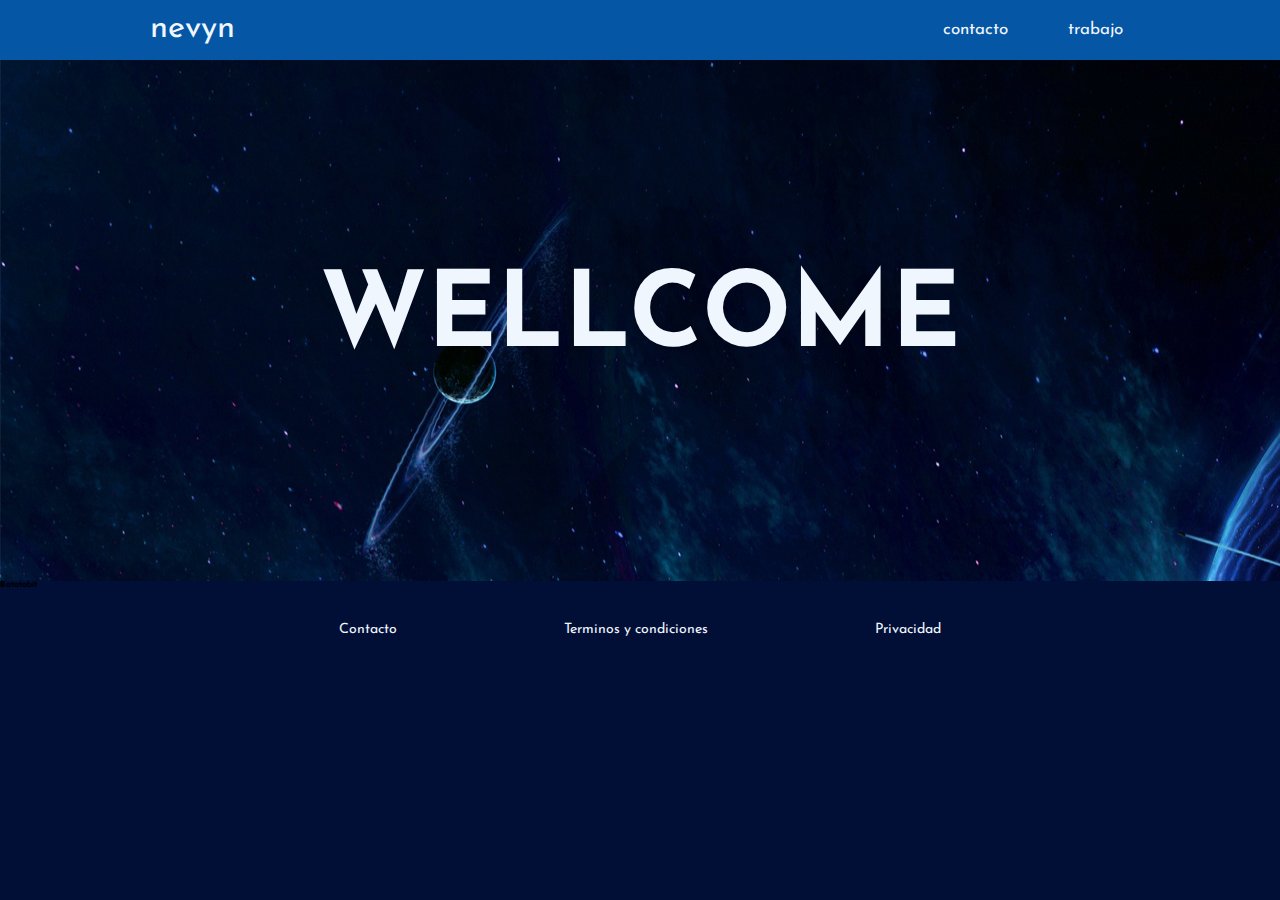
==== index.html @ 483557d3 "base del proyecto" ====
<!DOCTYPE html>
<html lang="es">
<head>
    <meta charset="UTF-8">
    <meta http-equiv="X-UA-Compatible" content="IE=edge">
    <meta name="viewport" content="width=device-width, initial-scale=1.0">
    <title>YUSB3L</title>
    <link rel="preconnect" href="https://fonts.googleapis.com">
    <link rel="preconnect" href="https://fonts.gstatic.com" crossorigin>
    <link href="https://fonts.googleapis.com/css2?family=Josefin+Sans:wght@200;300;500&display=swap" rel="stylesheet">
    <link rel="stylesheet" href="estilos/style.css">
    <link rel="stylesheet" href="estilos/normalize.css">
</head>
<body>
    <header class="header">
        <a class="header--icon" href="#">nevyn</a>
        <nav class="header--nav">
            <ul class="header--nav-list">
                <li class="header--nav-list__item"><a href="#">Contacto</a></li>
                <li class="header--nav-list__item"><a href="#">Trabajo</a></li>
            </ul>
        </nav>
    </header>
    <main class="main-home">
        <aside class="main-home__aside">
            <h1>WELLCOME</h1>
        </aside>
        <div class="main-home--work-list">
            <article class="main-home--work-list__item">
                <h3>Batatabit</h3>
            </article>

        </div>
    </main>
    <footer class="footer">
        <ul class="footer--list">
            <li class="footer--list__item"><a href="#">Contacto</a></li>
            <li class="footer--list__item"><a href="#">Terminos y condiciones</a></li>
            <li class="footer--list__item"><a href="#">Privacidad</a></li>
        </ul>
    </footer>

</body>
</html>
---- estilos/style.css ----
*{
    box-sizing: border-box;
    margin: 0;
    padding: 0;
    font-size: 90%;
    font-family: "Josefin Sans", sans-serif;
}
:root{
    --color-font:#010F37;
    --color-second:#0556A4;
    --color-medium:#53AFEC;
    --color-celest:#CCF4FE;
    --color-letter:#F0F6FD;
}
body{
    background-color:var(--color-font);
}
.header{
    background-color:var(--color-second);
    display: flex;
    align-items:center;
    justify-content: space-between;
    height: 60px;
    padding: 0 150px;
}
.header--icon{
    color: var(--color-letter);
    font-size: 2.8em;
    text-decoration: none;
}
.header--nav-list {
    display: flex;
    flex-wrap: nowrap;       
}
.header--nav-list__item{
    display: flex;
    align-items: center;
    justify-content: center;
    width: 70px;
    margin: 0 0 0 50px;

}
.header--nav-list__item a{
    text-transform:lowercase;
    text-decoration: none;
    font-size: 2em;
    color: var(--color-letter);
}
.header--nav-list__item a:hover{
    font-size: 2.3em;
    color: var(--color-celest);
}

/* main home*/
.main-home{
}
.main-home__aside{
    display: flex;
    align-items: center;
    justify-content: center;
    background-image: url(../recursos/panet3.jpg);

}
.main-home__aside h1{
    margin: 0 0 0 0;
    padding: 200px;
    color: var(--color-letter);
    font-size: 10em;
}


/* footer*/

.footer {
   
}
.footer--list{
    margin: auto;
    width: 60%;
    display: flex;
    height: 80px;
    align-items: center;
    justify-content: space-around;
    flex-wrap: nowrap;
    list-style: none;
}
.footer--list__item{

}
.footer--list__item a {
    font-size: 1.5em;
    color: var(--color-letter);
    text-decoration: none;
}
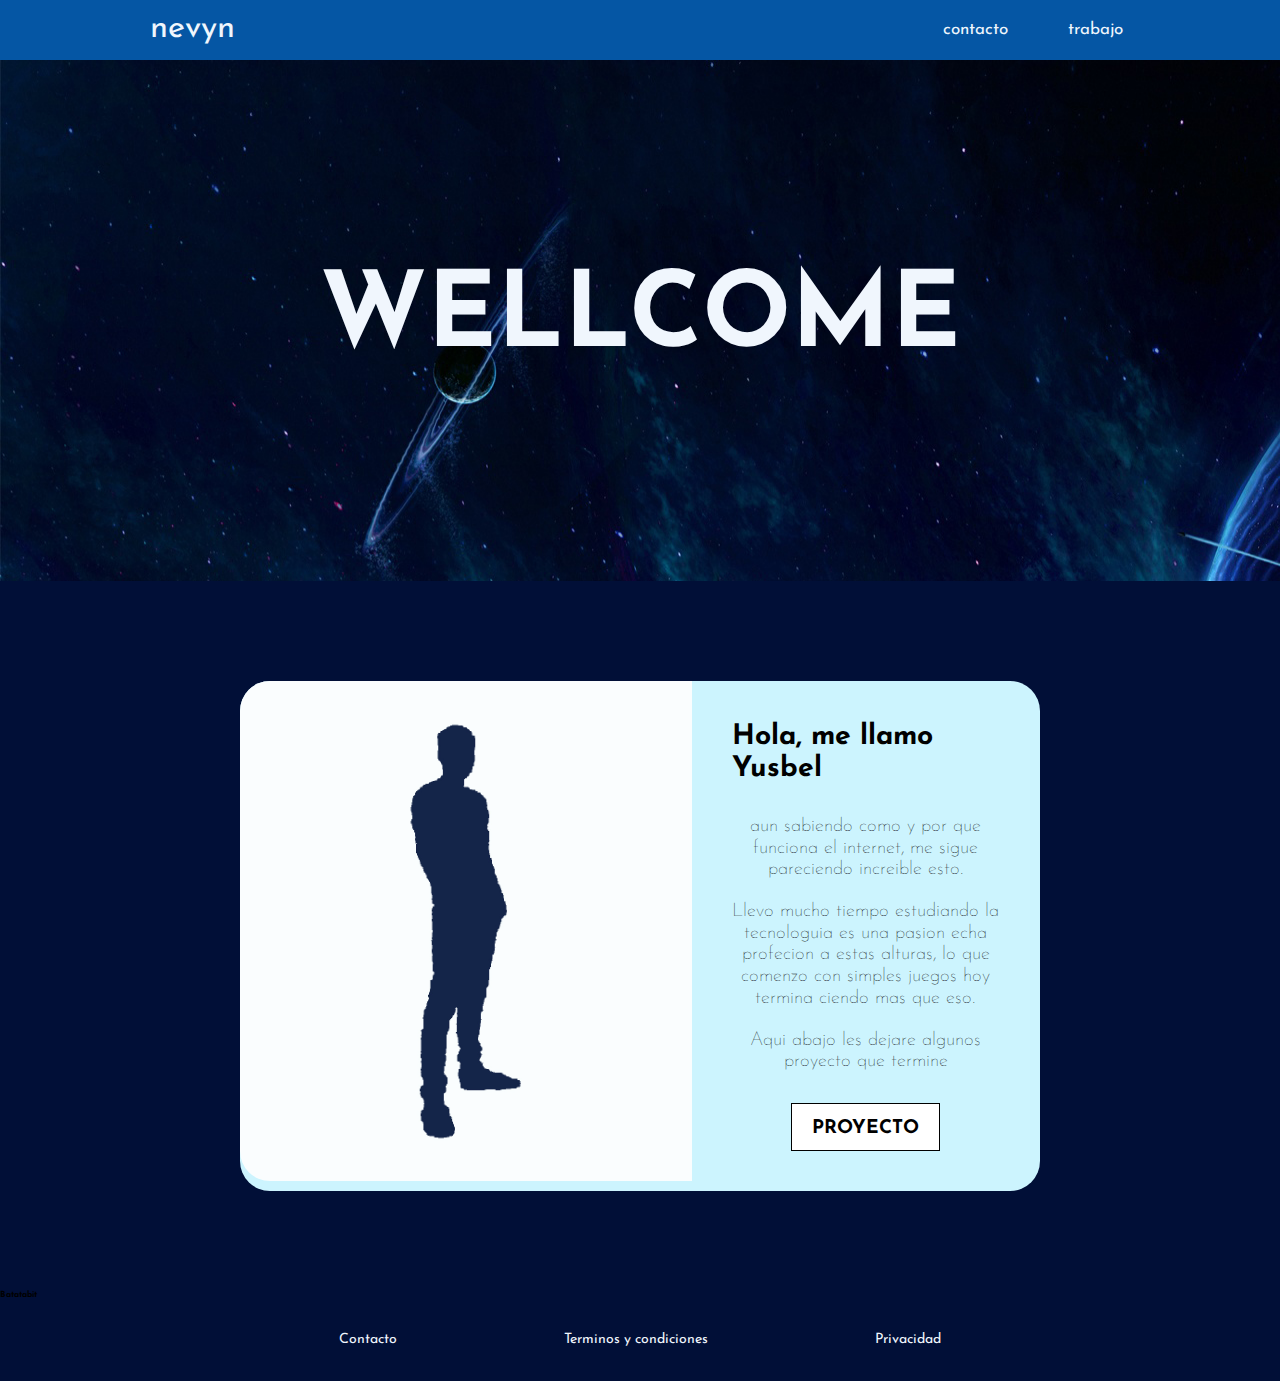
==== commit f0000d20: "mi targeta" ====
--- a/index.html
+++ b/index.html
@@ -25,6 +25,21 @@
         <aside class="main-home__aside">
             <h1>WELLCOME</h1>
         </aside>
+        <article class="main-home__target">
+            <img src="recursos/was.jpg" alt="mi foto">
+            <div class="main-home__target--text">
+                <h3>Hola, me llamo Yusbel</h3>
+                <p>
+                    aun sabiendo como y por que funciona el internet,  me sigue pareciendo increible esto.
+                </p>
+                <p>
+                    Llevo mucho tiempo estudiando la tecnologuia es una pasion echa profecion a estas alturas, lo que comenzo con simples juegos hoy termina ciendo mas que eso. 
+                </p>
+                <p>Aqui abajo les dejare algunos proyecto que termine</p>
+                <button>Proyecto</button>
+            </div>
+
+        </article>
         <div class="main-home--work-list">
             <article class="main-home--work-list__item">
                 <h3>Batatabit</h3>
--- a/estilos/style.css
+++ b/estilos/style.css
@@ -9,7 +9,7 @@
     --color-font:#010F37;
     --color-second:#0556A4;
     --color-medium:#53AFEC;
-    --color-celest:#CCF4FE;
+    --color-celest:#ccf4fe;
     --color-letter:#F0F6FD;
 }
 body{
@@ -52,8 +52,6 @@
 }
 
 /* main home*/
-.main-home{
-}
 .main-home__aside{
     display: flex;
     align-items: center;
@@ -67,13 +65,54 @@
     color: var(--color-letter);
     font-size: 10em;
 }
+/*tarjeta de presentacion*/
+.main-home__target{
+    display: flex;
+    width: 800px;
+    margin: 100px auto;
+    border-radius: 30px;
+    background-color: var(--color-celest);
+}
+.main-home__target img {
+    height: 500px;
+    border-radius: 30px 0 0 30px;
+    opacity: .9;
+}
+.main-home__target:hover img{
+    opacity:1 ;
+}
+.main-home__target--text{
+    display: flex;
+    height: auto;
+    align-content: flex-start;
+    flex-wrap: wrap;
+    justify-content: center;
+    padding: 20px;
 
+}
+.main-home__target--text h3 {
+    padding: 20px;
+    font-size: 3em;
 
+}
+
+.main-home__target--text p {
+    text-align: center;
+    font-size: 2em;
+    font-weight: lighter;
+    padding: 10px;
+}
+.main-home__target--text button{
+    padding: 14px 20px 10px;
+    margin: 20px;
+    font-weight: bold;
+    font-size: 2em;
+    background-color:#ffffff;
+    border: 1px solid #000;
+    text-transform: uppercase;
+}
 /* footer*/
 
-.footer {
-   
-}
 .footer--list{
     margin: auto;
     width: 60%;
@@ -84,9 +123,6 @@
     flex-wrap: nowrap;
     list-style: none;
 }
-.footer--list__item{
-
-}
 .footer--list__item a {
     font-size: 1.5em;
     color: var(--color-letter);
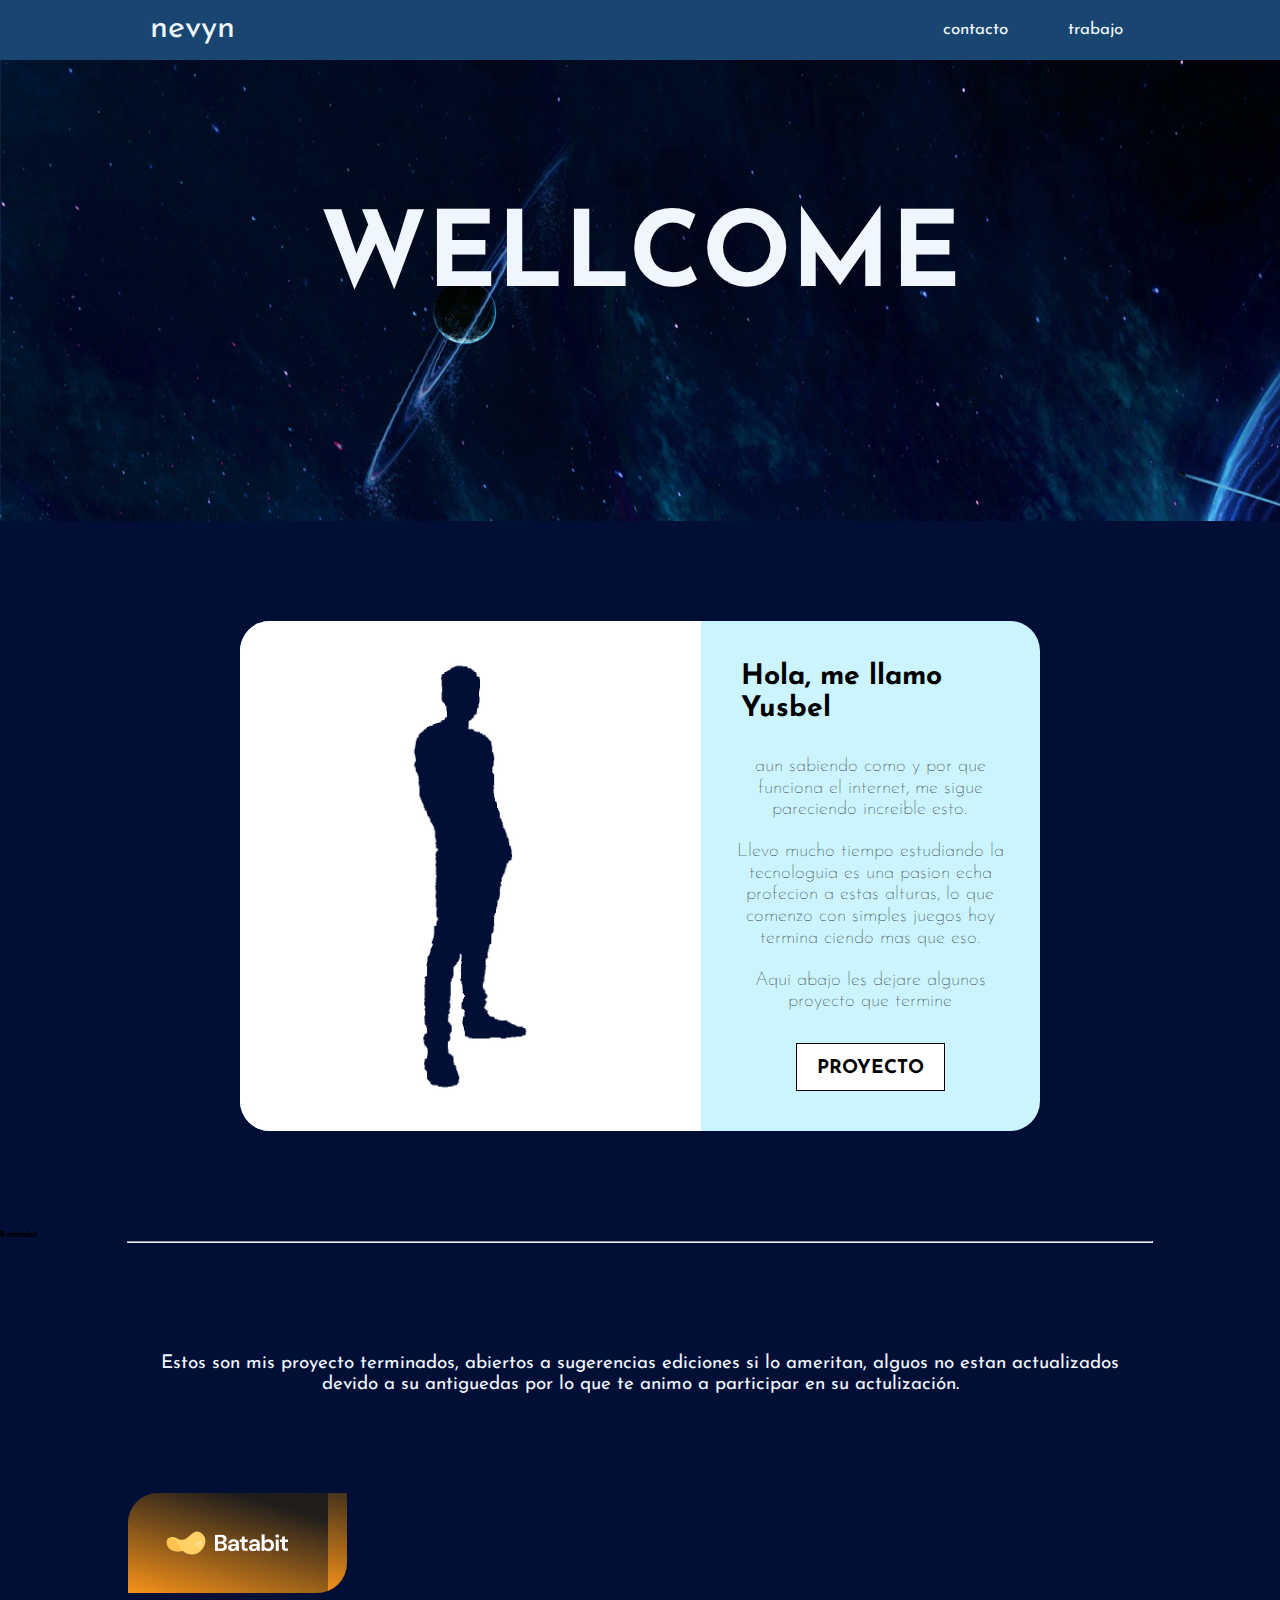
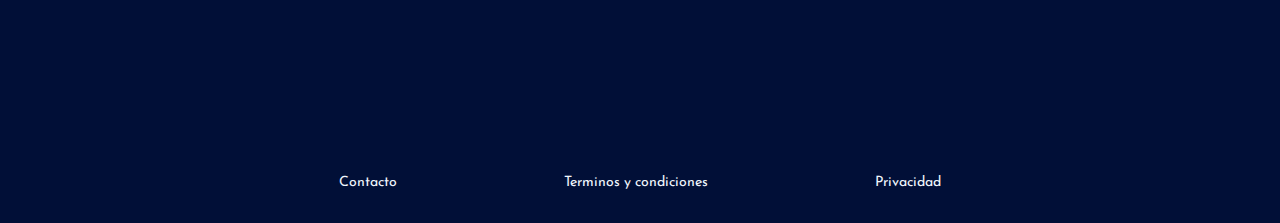
==== commit 9877d9b3: "agregar seccion trabajo" ====
--- a/index.html
+++ b/index.html
@@ -46,6 +46,16 @@
             </article>
 
         </div>
+        <hr>
+        <section class="trabajos">
+            <aside>
+                <p>Estos son mis proyecto terminados, abiertos a sugerencias ediciones si lo ameritan, alguos no estan actualizados devido a su antiguedas por lo que te animo a participar en su actulización.</p>
+            </aside>
+            <article class="trabajo--items">
+                <a href="#">Batatabit</a>
+            </article>
+            
+        </section>
     </main>
     <footer class="footer">
         <ul class="footer--list">
--- a/estilos/style.css
+++ b/estilos/style.css
@@ -7,7 +7,7 @@
 }
 :root{
     --color-font:#010F37;
-    --color-second:#0556A4;
+    --color-second:#194670;
     --color-medium:#53AFEC;
     --color-celest:#ccf4fe;
     --color-letter:#F0F6FD;
@@ -16,6 +16,8 @@
     background-color:var(--color-font);
 }
 .header{
+    position: fixed;
+    width: 100%;
     background-color:var(--color-second);
     display: flex;
     align-items:center;
@@ -47,6 +49,7 @@
     color: var(--color-letter);
 }
 .header--nav-list__item a:hover{
+    transition:.2s;
     font-size: 2.3em;
     color: var(--color-celest);
 }
@@ -74,13 +77,13 @@
     background-color: var(--color-celest);
 }
 .main-home__target img {
-    height: 500px;
+    height:510px;
     border-radius: 30px 0 0 30px;
-    opacity: .9;
-}
+    /*opacity: .7;*/
+}/*
 .main-home__target:hover img{
-    opacity:1 ;
-}
+    opacity:.9 ;
+}*/
 .main-home__target--text{
     display: flex;
     height: auto;
@@ -111,6 +114,54 @@
     border: 1px solid #000;
     text-transform: uppercase;
 }
+.main-home__target--text button:hover{
+    background-color: #eee;
+
+}
+.main-home hr {
+    width: 80%;
+    margin: auto;
+    height: .2px;
+}
+.trabajos {
+    display: grid;
+    grid-template-columns: 1fr 1fr 1fr 1fr;
+    gap:50px;
+    grid-template-rows:100px 100px;
+    grid-template-areas:    "aside aside aside aside"
+                            "item1 item2 item3 item4"
+                            "item5 item6 item7 item8" ;
+    width: 80%;
+    height: auto;
+    margin: 100px auto;
+}
+.trabajos aside {
+    margin: 10px 10px ;
+    grid-area: aside;
+}
+.trabajos aside p{
+    text-align: center;
+    font-size: larger;
+    font-size: 2em;
+    color: var(--color-letter);
+}
+
+.trabajo--items{
+    grid-area: item1;
+    display: flex;
+    align-items: center;
+    justify-content: center;
+    border-radius: 30px 0 30px 0 ;
+    text-align: center;
+    background-image: url(../recursos/batatabit.png);
+    background-size:contain;
+}
+.trabajo--items a {
+    height: 100%;
+    width: 100%;
+    font-size: 3em;
+    opacity: 0;
+}
 /* footer*/
 
 .footer--list{
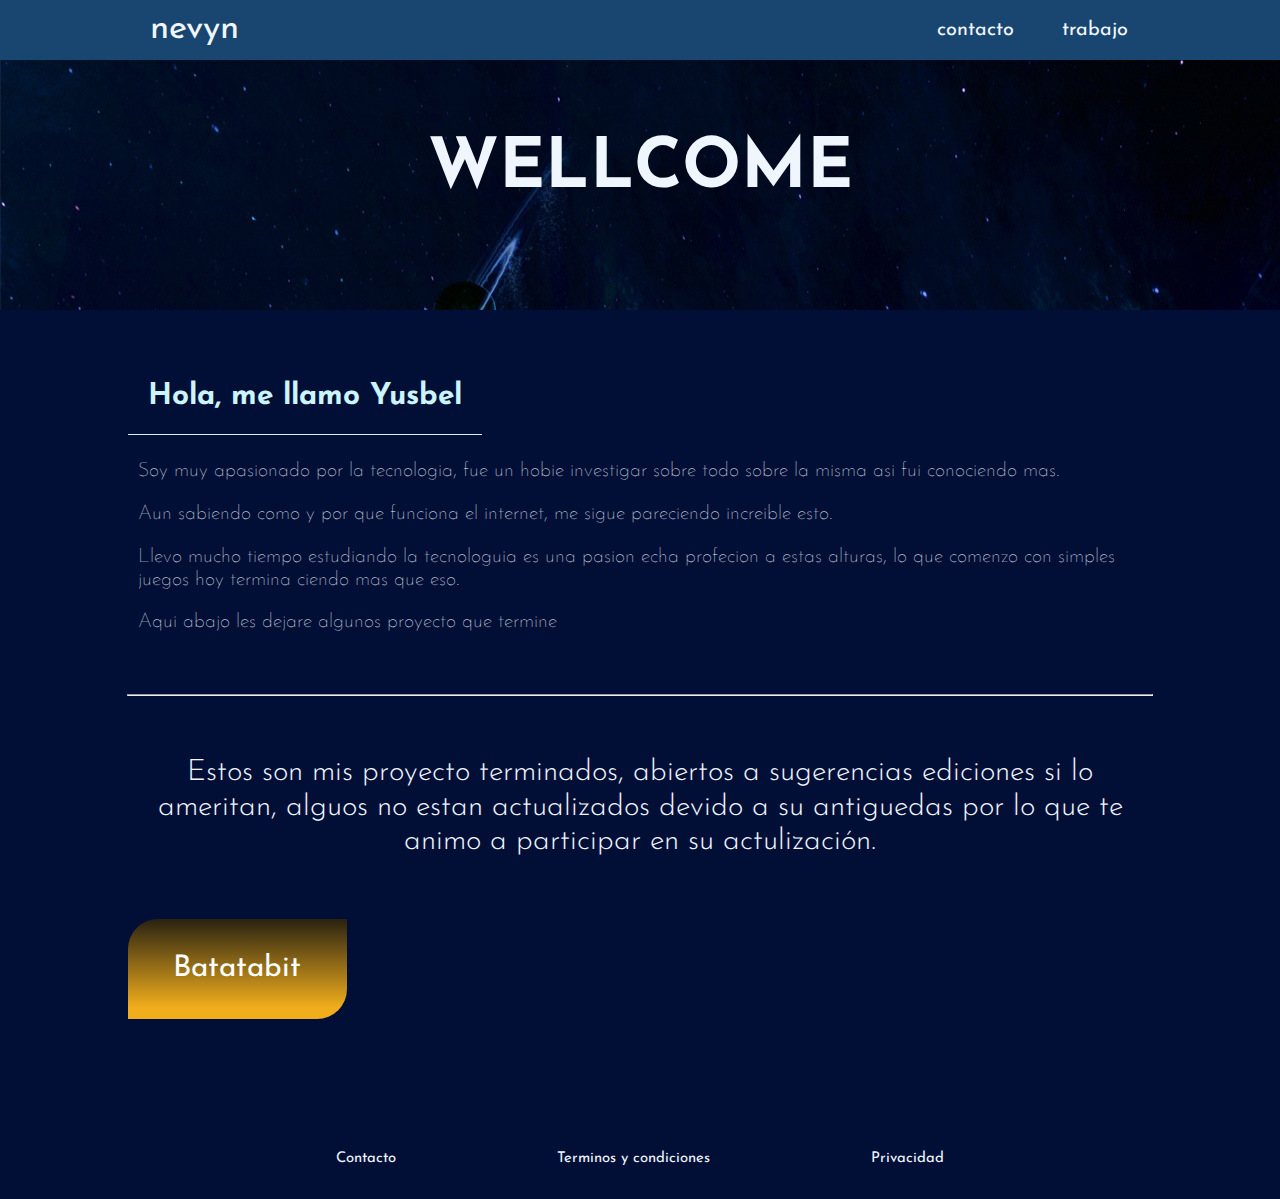
==== commit 05e0d457: "nuevo sistema de leyout" ====
--- a/index.html
+++ b/index.html
@@ -5,11 +5,13 @@
     <meta http-equiv="X-UA-Compatible" content="IE=edge">
     <meta name="viewport" content="width=device-width, initial-scale=1.0">
     <title>YUSB3L</title>
+    <link rel="icon" href="recursos/iconLog.png" type="image">
     <link rel="preconnect" href="https://fonts.googleapis.com">
     <link rel="preconnect" href="https://fonts.gstatic.com" crossorigin>
     <link href="https://fonts.googleapis.com/css2?family=Josefin+Sans:wght@200;300;500&display=swap" rel="stylesheet">
     <link rel="stylesheet" href="estilos/style.css">
     <link rel="stylesheet" href="estilos/normalize.css">
+    <link rel="stylesheet" href="estilos/responsive.css" >
 </head>
 <body>
     <header class="header">
@@ -26,26 +28,22 @@
             <h1>WELLCOME</h1>
         </aside>
         <article class="main-home__target">
-            <img src="recursos/was.jpg" alt="mi foto">
+            <!--<img src="recursos/was.jpg" alt="mi foto">-->
             <div class="main-home__target--text">
                 <h3>Hola, me llamo Yusbel</h3>
                 <p>
-                    aun sabiendo como y por que funciona el internet,  me sigue pareciendo increible esto.
+                    Soy muy apasionado por la tecnologia, fue un hobie investigar sobre todo sobre la misma asi fui conociendo mas. 
+                </p>
+                <p>
+                    Aun sabiendo como y por que funciona el internet,  me sigue pareciendo increible esto.
                 </p>
                 <p>
                     Llevo mucho tiempo estudiando la tecnologuia es una pasion echa profecion a estas alturas, lo que comenzo con simples juegos hoy termina ciendo mas que eso. 
                 </p>
                 <p>Aqui abajo les dejare algunos proyecto que termine</p>
-                <button>Proyecto</button>
             </div>
 
         </article>
-        <div class="main-home--work-list">
-            <article class="main-home--work-list__item">
-                <h3>Batatabit</h3>
-            </article>
-
-        </div>
         <hr>
         <section class="trabajos">
             <aside>
@@ -64,6 +62,5 @@
             <li class="footer--list__item"><a href="#">Privacidad</a></li>
         </ul>
     </footer>
-
 </body>
 </html>--- a/estilos/style.css
+++ b/estilos/style.css
@@ -2,8 +2,12 @@
     box-sizing: border-box;
     margin: 0;
     padding: 0;
-    font-size: 90%;
+    
     font-family: "Josefin Sans", sans-serif;
+}
+html{
+    font-size: 62%;
+
 }
 :root{
     --color-font:#010F37;
@@ -17,6 +21,7 @@
 }
 .header{
     position: fixed;
+    top: 0;
     width: 100%;
     background-color:var(--color-second);
     display: flex;
@@ -27,7 +32,7 @@
 }
 .header--icon{
     color: var(--color-letter);
-    font-size: 2.8em;
+    font-size: 3.5rem;
     text-decoration: none;
 }
 .header--nav-list {
@@ -57,53 +62,29 @@
 /* main home*/
 .main-home__aside{
     display: flex;
-    align-items: center;
-    justify-content: center;
+    width:100%;
+    padding: 130px 0 100px 0;
     background-image: url(../recursos/panet3.jpg);
-
 }
 .main-home__aside h1{
-    margin: 0 0 0 0;
-    padding: 200px;
+    margin: auto;
     color: var(--color-letter);
-    font-size: 10em;
+    font-size: 7rem;
 }
 /*tarjeta de presentacion*/
 .main-home__target{
     display: flex;
-    width: 800px;
-    margin: 100px auto;
+    width: 80%;
+    margin: 50px auto;
     border-radius: 30px;
-    background-color: var(--color-celest);
+}/*
+.main-home__target img {
+    width: 50%;
+    border-radius: 30px 0 0 30px;
+    opacity: .7;
 }
-.main-home__target img {
-    height:510px;
-    border-radius: 30px 0 0 30px;
-    /*opacity: .7;*/
-}/*
 .main-home__target:hover img{
     opacity:.9 ;
-}*/
-.main-home__target--text{
-    display: flex;
-    height: auto;
-    align-content: flex-start;
-    flex-wrap: wrap;
-    justify-content: center;
-    padding: 20px;
-
-}
-.main-home__target--text h3 {
-    padding: 20px;
-    font-size: 3em;
-
-}
-
-.main-home__target--text p {
-    text-align: center;
-    font-size: 2em;
-    font-weight: lighter;
-    padding: 10px;
 }
 .main-home__target--text button{
     padding: 14px 20px 10px;
@@ -118,6 +99,25 @@
     background-color: #eee;
 
 }
+.main-home__target--text{
+}*/
+
+.main-home__target--text h3 {
+    color:var(--color-celest);
+    width: max-content;
+    padding: 20px;
+    font-size: 3em;
+    border-bottom: 1px var(--color-celest) solid;
+    margin: 0 0 15px;
+}
+
+.main-home__target--text p {
+    text-align:start;
+    font-size: 2em;
+    color: var(--color-letter);
+    font-weight: lighter;
+    padding: 10px;
+}
 .main-home hr {
     width: 80%;
     margin: auto;
@@ -125,15 +125,15 @@
 }
 .trabajos {
     display: grid;
-    grid-template-columns: 1fr 1fr 1fr 1fr;
+    grid-template-columns: repeat(4 , 1fr);
     gap:50px;
-    grid-template-rows:100px 100px;
+    grid-template-rows:auto 100px;
     grid-template-areas:    "aside aside aside aside"
                             "item1 item2 item3 item4"
                             "item5 item6 item7 item8" ;
     width: 80%;
     height: auto;
-    margin: 100px auto;
+    margin: 50px auto;
 }
 .trabajos aside {
     margin: 10px 10px ;
@@ -141,8 +141,8 @@
 }
 .trabajos aside p{
     text-align: center;
-    font-size: larger;
-    font-size: 2em;
+    font-weight: 300;
+    font-size: 3em;
     color: var(--color-letter);
 }
 
@@ -153,14 +153,17 @@
     justify-content: center;
     border-radius: 30px 0 30px 0 ;
     text-align: center;
-    background-image: url(../recursos/batatabit.png);
-    background-size:contain;
+    background: linear-gradient(0deg, rgb(241, 174, 28) 11%, rgb(41, 34, 17) 100%);;
 }
 .trabajo--items a {
-    height: 100%;
-    width: 100%;
+    text-decoration: none;
+    color:#fff;
     font-size: 3em;
-    opacity: 0;
+
+}
+.trabajo--items:hover{
+    transition: .2s;
+    opacity: .8;
 }
 /* footer*/
 
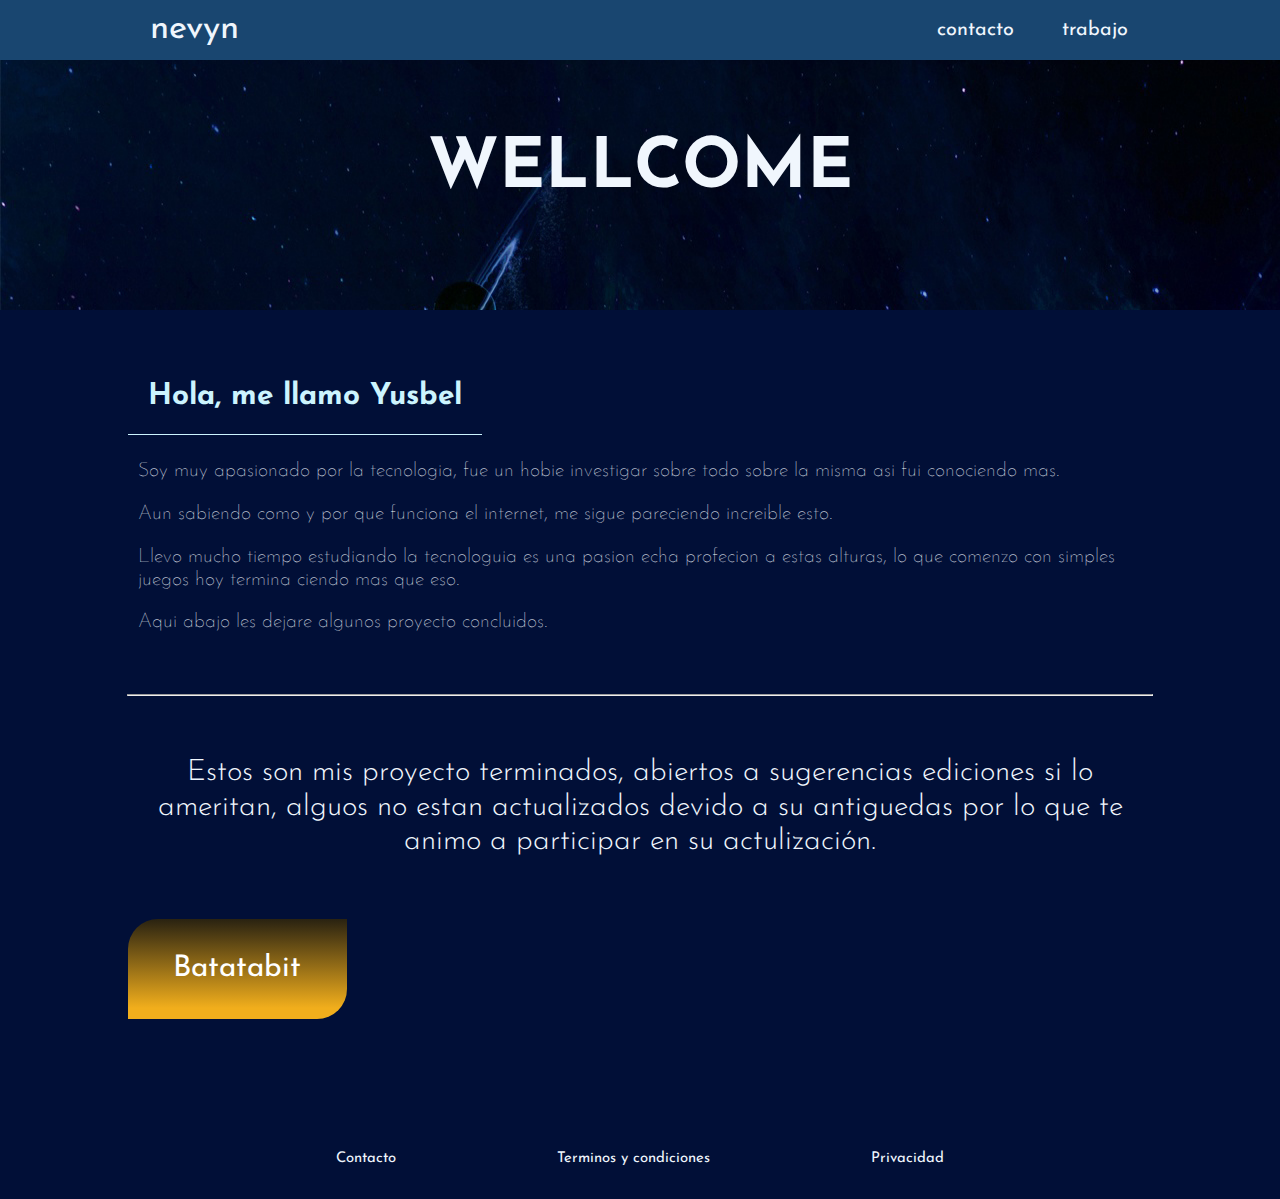
==== commit 828ae3f0: "agregando batatabit" ====
--- a/index.html
+++ b/index.html
@@ -40,7 +40,7 @@
                 <p>
                     Llevo mucho tiempo estudiando la tecnologuia es una pasion echa profecion a estas alturas, lo que comenzo con simples juegos hoy termina ciendo mas que eso. 
                 </p>
-                <p>Aqui abajo les dejare algunos proyecto que termine</p>
+                <p>Aqui abajo les dejare algunos proyecto concluidos.</p>
             </div>
 
         </article>
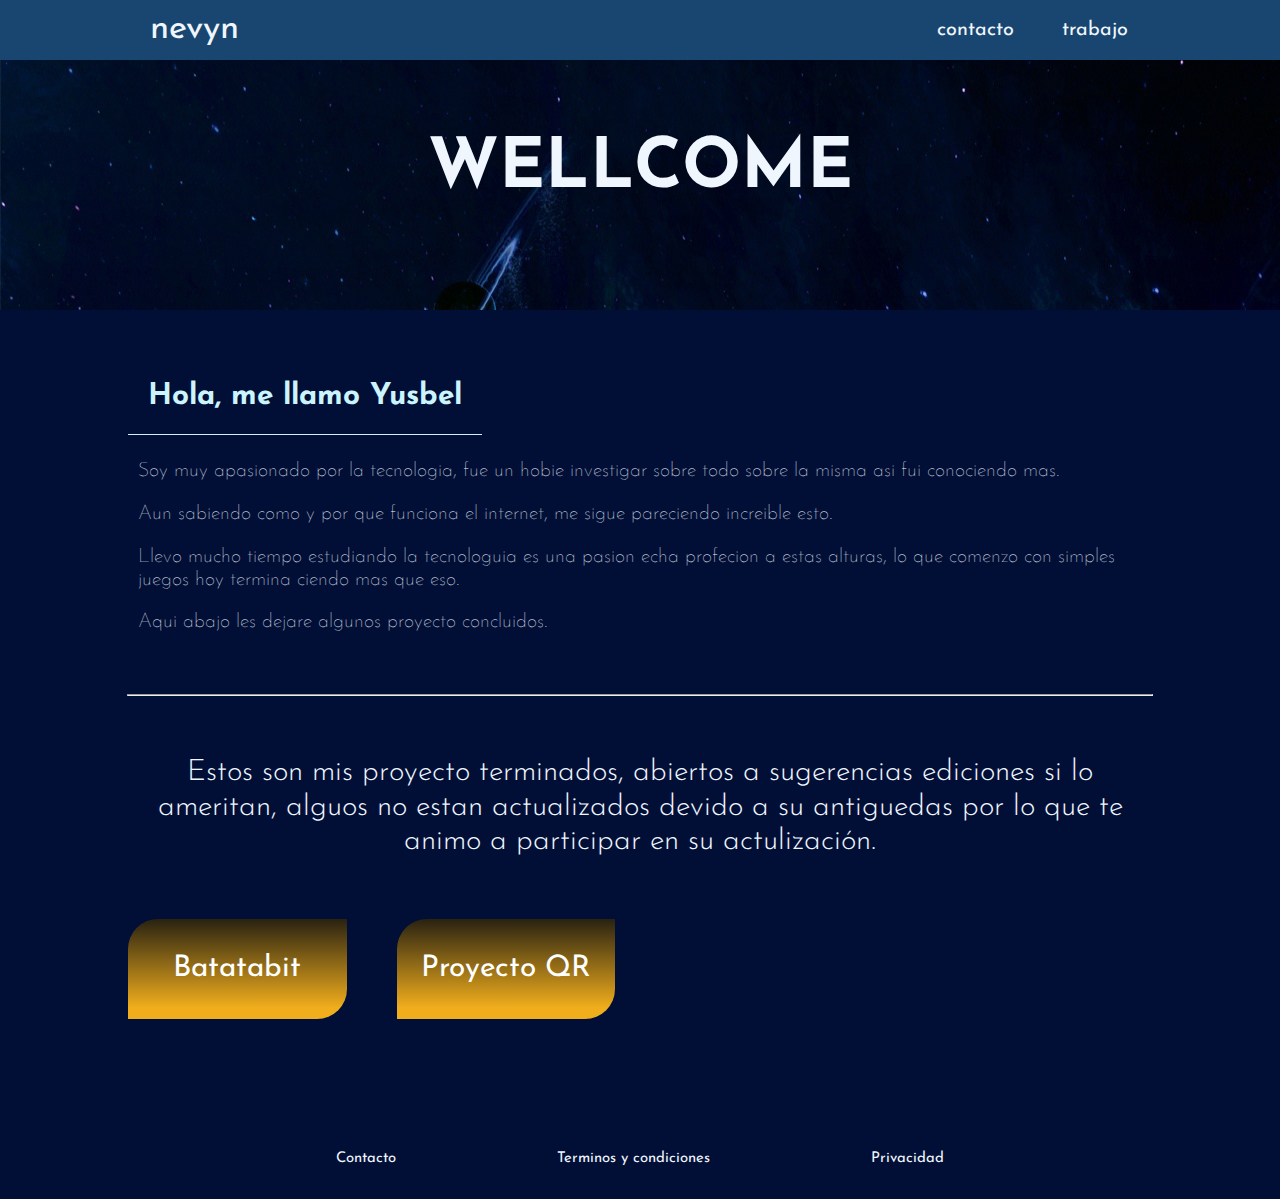
==== commit 49662dbb: "proyecto qr integrado" ====
--- a/index.html
+++ b/index.html
@@ -49,8 +49,11 @@
             <aside>
                 <p>Estos son mis proyecto terminados, abiertos a sugerencias ediciones si lo ameritan, alguos no estan actualizados devido a su antiguedas por lo que te animo a participar en su actulización.</p>
             </aside>
-            <article class="trabajo--items">
-                <a href="#">Batatabit</a>
+            <article class="trabajo--items trabajo--item-batatabit">
+                <a href="batatabit.html">Batatabit</a>
+            </article>
+            <article class="trabajo--items trabajo--item-proyectoQR">
+                <a href="proyectoQR/proyectoQR.html">Proyecto QR</a>
             </article>
             
         </section>
--- a/estilos/style.css
+++ b/estilos/style.css
@@ -145,9 +145,13 @@
     font-size: 3em;
     color: var(--color-letter);
 }
-
+.trabajo--item-batatabit{
+    grid-area: item1;
+}
+.trabajo--item-proyectoQR{
+    grid-area: item2;
+}
 .trabajo--items{
-    grid-area: item1;
     display: flex;
     align-items: center;
     justify-content: center;
